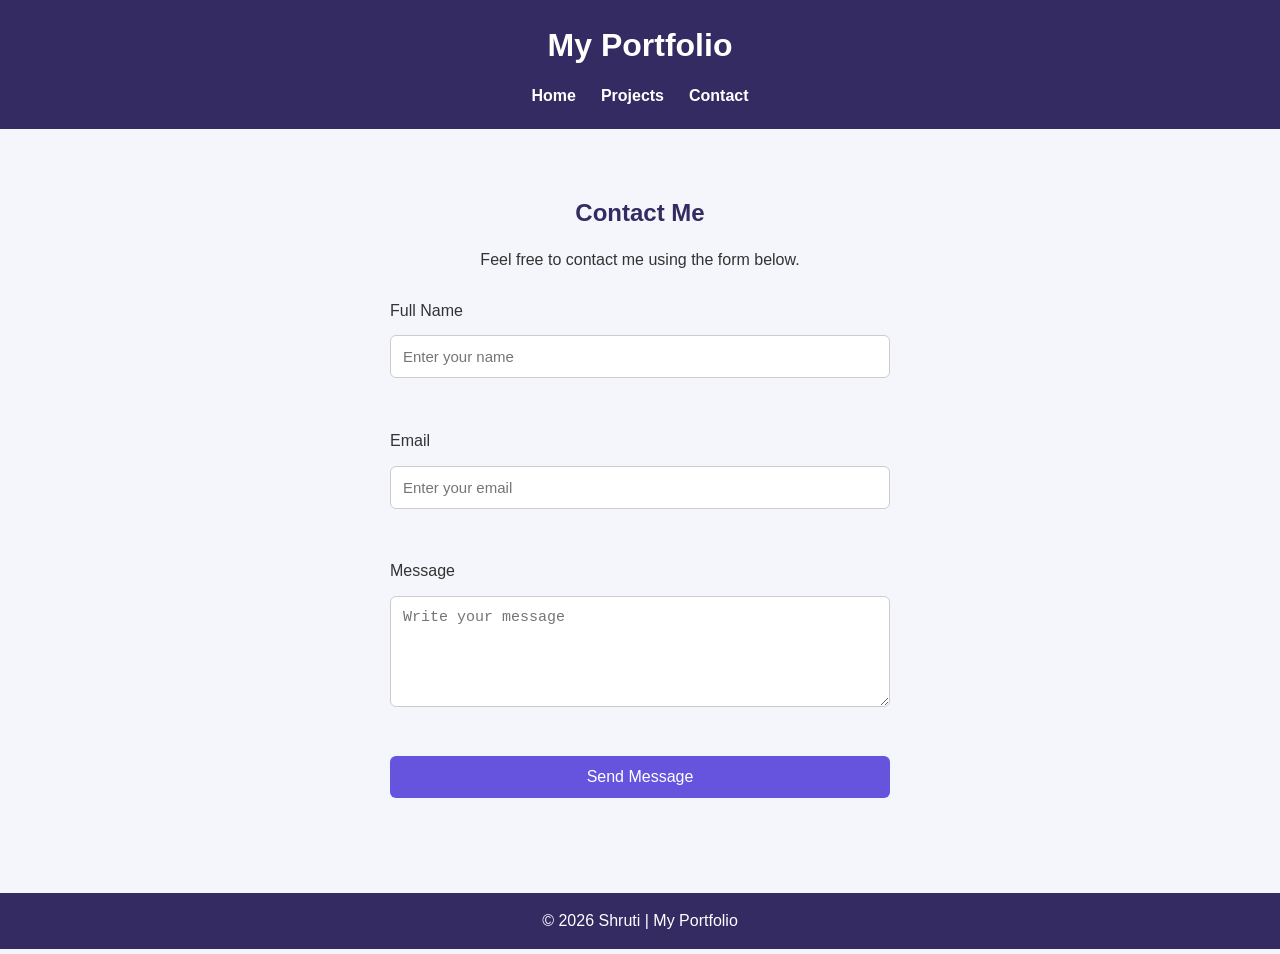
==== contact.html @ 4481ad89 "Add files via upload Upload portfolio website." ====
<!DOCTYPE html>
<html lang="en">
<head>
    <meta charset="UTF-8">
    <meta name="viewport" content="width=device-width, initial-scale=1.0">
    <title>Contact | My Portfolio</title>
    <link rel="stylesheet" href="styles.css">
</head>
<body>
    <header>
        <h1>My Portfolio</h1>
        <nav>
            <a href="index.html">Home</a>
            <a href="projects.html">Projects</a>
            <a href="contact.html">Contact</a>
        </nav>
    </header>

    <main>
        <section class="content">
            <h2>Contact Me</h2>
            <p>Feel free to contact me using the form below.</p>

            <form class="contact-form">
                <label for="name">Full Name</label>
                <input type="text" id="name"
                       placeholder="Enter your name" required><br>

                <label for="email">Email</label>
                <input type="email" id="email"
                       placeholder="Enter your email" required><br>

                <label for="message">Message</label>
                <textarea id="message" rows="5"
                          placeholder="Write your message"
                          required></textarea><br>

                <button type="submit">Send Message</button>
            </form>
        </section>
    </main>

    <footer>
        <p>&copy; 2026 Shruti | My Portfolio</p>
    </footer>
</body>
</html>
---- styles.css ----
* {
    margin: 0;
    padding: 0;
    box-sizing: border-box;
}

body {
    font-family: Arial, sans-serif;
    background-color: #f4f6fb;
    color: #333;
    line-height: 1.6;
}

/* Header */
header {
    background-color: #342b63;
    color: white;
    padding: 20px;
    text-align: center;
}

header h1 {
    margin-bottom: 12px;
}

/* Navigation */
nav {
    display: flex;
    justify-content: center;
    gap: 25px;
    flex-wrap: wrap;
}

nav a {
    color: white;
    text-decoration: none;
    font-weight: bold;
}

nav a:hover {
    color: #ffd166;
}

/* Home hero */
.hero {
    text-align: center;
    padding: 70px 20px;
    background-color: #e8e5ff;
}

.hero h2 {
    color: #342b63;
    font-size: 32px;
    margin-bottom: 15px;
}

.hero p {
    margin-bottom: 12px;
}

/* Button */
.btn {
    display: inline-block;
    background-color: #6654df;
    color: white;
    padding: 10px 22px;
    margin-top: 15px;
    text-decoration: none;
    border-radius: 6px;
}

.btn:hover {
    background-color: #4938b5;
}

/* About and content */
.about, .content {
    max-width: 1000px;
    margin: 35px auto;
    padding: 30px 20px;
    text-align: center;
}

.about h2, .content h2 {
    color: #342b63;
    margin-bottom: 15px;
}

/* Project cards */
.project-container {
    display: flex;
    justify-content: center;
    gap: 20px;
    flex-wrap: wrap;
    margin-top: 25px;
}

.project-card {
    background-color: white;
    padding: 25px;
    border-radius: 10px;
    width: 280px;
    box-shadow: 0 3px 12px rgba(0,0,0,0.1);
    text-align: left;
}

.project-card h3 {
    color: #6654df;
    margin-bottom: 10px;
}

/* Contact form */
.contact-form {
    max-width: 500px;
    margin: 25px auto;
    display: flex;
    flex-direction: column;
    gap: 12px;
    text-align: left;
}

.contact-form input,
.contact-form textarea {
    padding: 12px;
    border: 1px solid #ccc;
    border-radius: 6px;
    font-size: 15px;
    width: 100%;
}

.contact-form button {
    padding: 12px;
    background-color: #6654df;
    color: white;
    border: none;
    border-radius: 6px;
    font-size: 16px;
    cursor: pointer;
}

.contact-form button:hover {
    background-color: #4938b5;
}

/* Footer */
footer {
    background-color: #342b63;
    color: white;
    text-align: center;
    padding: 15px;
    margin-top: 40px;
}
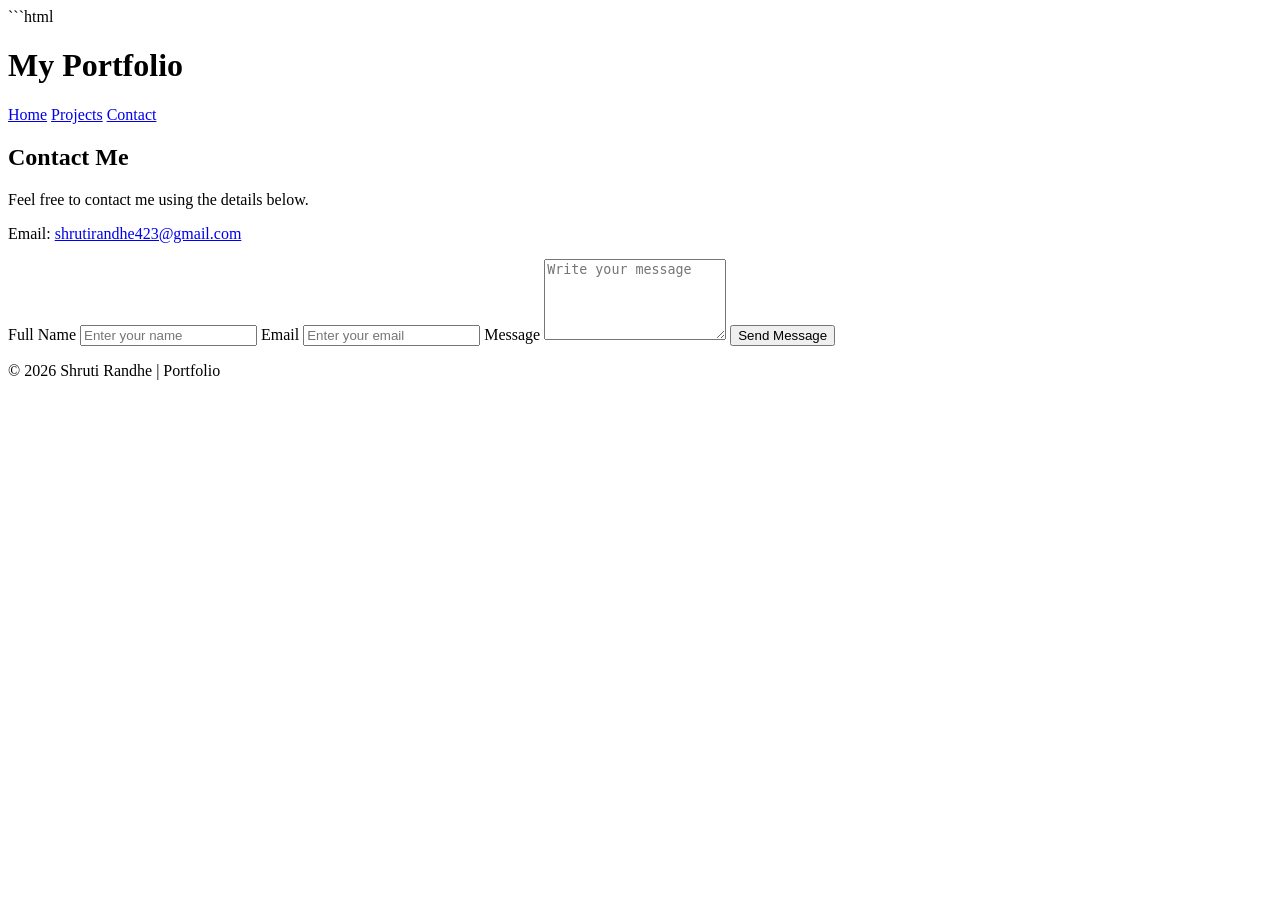
==== commit 38603e06: "Optimize CSS performance" ====
--- a/contact.html
+++ b/contact.html
@@ -1,40 +1,85 @@
-
+```html
 <!DOCTYPE html>
 <html lang="en">
 <head>
     <meta charset="UTF-8">
     <meta name="viewport" content="width=device-width, initial-scale=1.0">
-    <title>Contact | My Portfolio</title>
-    <link rel="stylesheet" href="styles.css">
+
+    <title>Contact Shruti Randhe | Portfolio</title>
+    <meta name="description" content="Contact Shruti Randhe, an MCA student and aspiring UI/UX designer, for collaboration, projects, and professional opportunities.">
+
+    <!-- Replace this URL with your actual deployed contact page URL -->
+    <link rel="canonical" href="https://YOUR-SITE-NAME.netlify.app/contact.html">
+
+    <link rel="stylesheet" href="styles.min.css">
+
+    <!-- Person structured data -->
+    <script type="application/ld+json">
+    {
+        "@context": "https://schema.org",
+        "@type": "Person",
+        "name": "Shruti Randhe",
+        "jobTitle": "Aspiring UI/UX Designer",
+        "description": "MCA student learning HTML, CSS, JavaScript, and Figma.",
+        "email": "shrutirandhe423@gmail.com",
+        "url": "https://YOUR-SITE-NAME.netlify.app/"
+    }
+    </script>
 </head>
+
 <body>
     <header>
         <h1>My Portfolio</h1>
-        <nav>
+
+        <nav aria-label="Main navigation">
             <a href="index.html">Home</a>
             <a href="projects.html">Projects</a>
-            <a href="contact.html">Contact</a>
+            <a href="contact.html" aria-current="page">Contact</a>
         </nav>
     </header>
 
     <main>
         <section class="content">
             <h2>Contact Me</h2>
-            <p>Feel free to contact me using the form below.</p>
+            <p>Feel free to contact me using the details below.</p>
 
-            <form class="contact-form">
+            <p>
+                Email:
+                <a href="mailto:shrutirandhe423@gmail.com">
+                    shrutirandhe423@gmail.com
+                </a>
+            </p>
+
+            <form class="contact-form"
+                  action="mailto:shrutirandhe423@gmail.com"
+                  method="post"
+                  enctype="text/plain">
+
                 <label for="name">Full Name</label>
-                <input type="text" id="name"
-                       placeholder="Enter your name" required><br>
+                <input
+                    type="text"
+                    id="name"
+                    name="name"
+                    placeholder="Enter your name"
+                    autocomplete="name"
+                    required>
 
                 <label for="email">Email</label>
-                <input type="email" id="email"
-                       placeholder="Enter your email" required><br>
+                <input
+                    type="email"
+                    id="email"
+                    name="email"
+                    placeholder="Enter your email"
+                    autocomplete="email"
+                    required>
 
                 <label for="message">Message</label>
-                <textarea id="message" rows="5"
-                          placeholder="Write your message"
-                          required></textarea><br>
+                <textarea
+                    id="message"
+                    name="message"
+                    rows="5"
+                    placeholder="Write your message"
+                    required></textarea>
 
                 <button type="submit">Send Message</button>
             </form>
@@ -42,7 +87,7 @@
     </main>
 
     <footer>
-        <p>&copy; 2026 Shruti | My Portfolio</p>
+        <p>&copy; 2026 Shruti Randhe | Portfolio</p>
     </footer>
 </body>
-</html>+</html>
